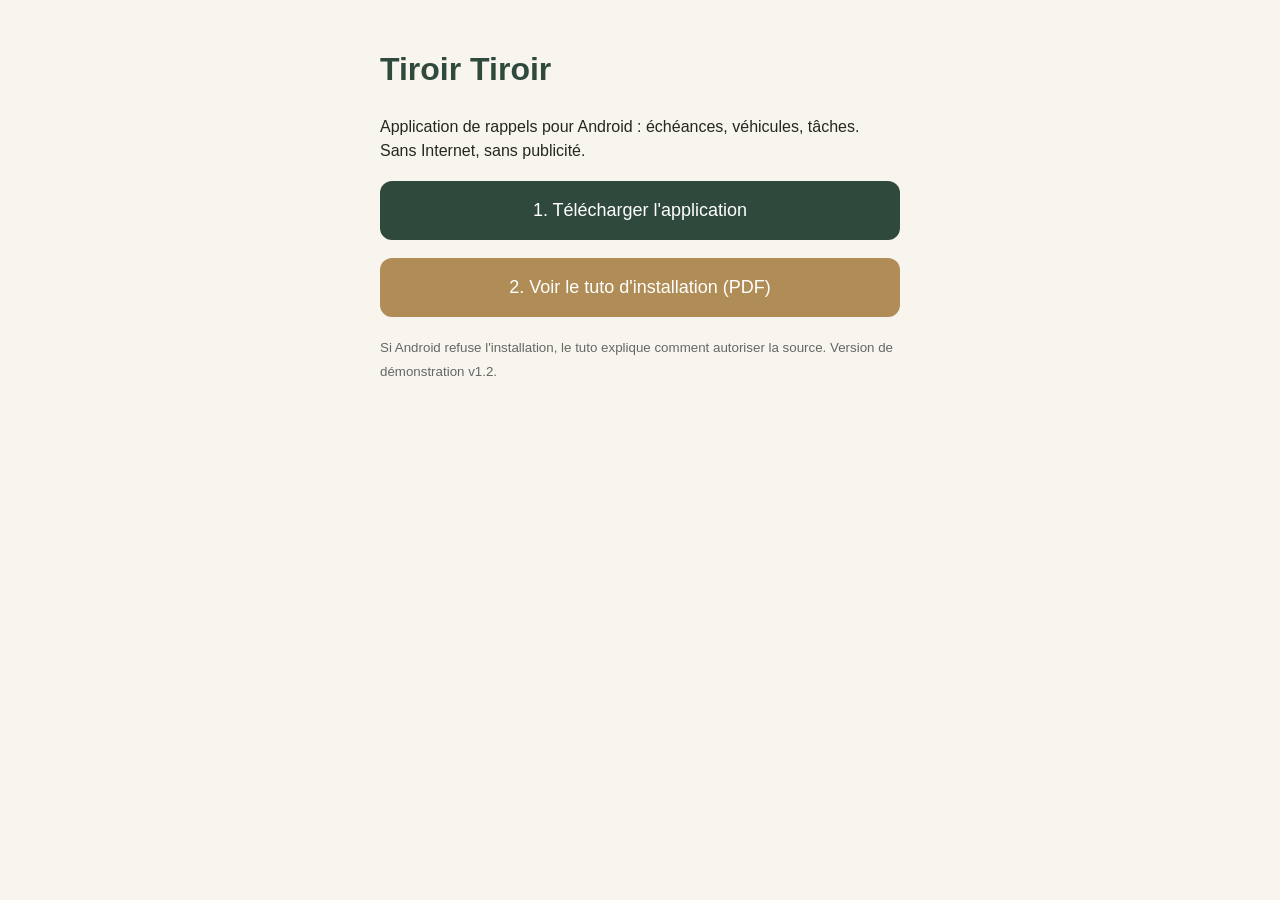
==== index.html @ 6f6a9606 "Page de téléchargement" ====
<!doctype html><html lang="fr"><meta charset="utf-8"><meta name="viewport" content="width=device-width,initial-scale=1">
<title>Tiroir Tiroir</title><style>
body{font-family:Arial,sans-serif;background:#f8f5ee;color:#23281f;max-width:520px;margin:0 auto;padding:24px;line-height:1.5}
h1{color:#2f4a3c}.b{display:block;background:#2f4a3c;color:#fff;text-align:center;padding:16px;border-radius:12px;font-size:18px;text-decoration:none;margin:18px 0}
.b2{background:#b08d57}small{color:#666}</style>
<h1>Tiroir Tiroir</h1>
<p>Application de rappels pour Android : échéances, véhicules, tâches. Sans Internet, sans publicité.</p>
<a class="b" href="https://github.com/F3nnnX/tiroir-tiroir/releases/download/v1.2/Qdjar-Qdjar.apk">1. Télécharger l'application</a>
<a class="b b2" href="Tiroir-Tiroir-installation.pdf">2. Voir le tuto d'installation (PDF)</a>
<p><small>Si Android refuse l'installation, le tuto explique comment autoriser la source. Version de démonstration v1.2.</small></p>
</html>
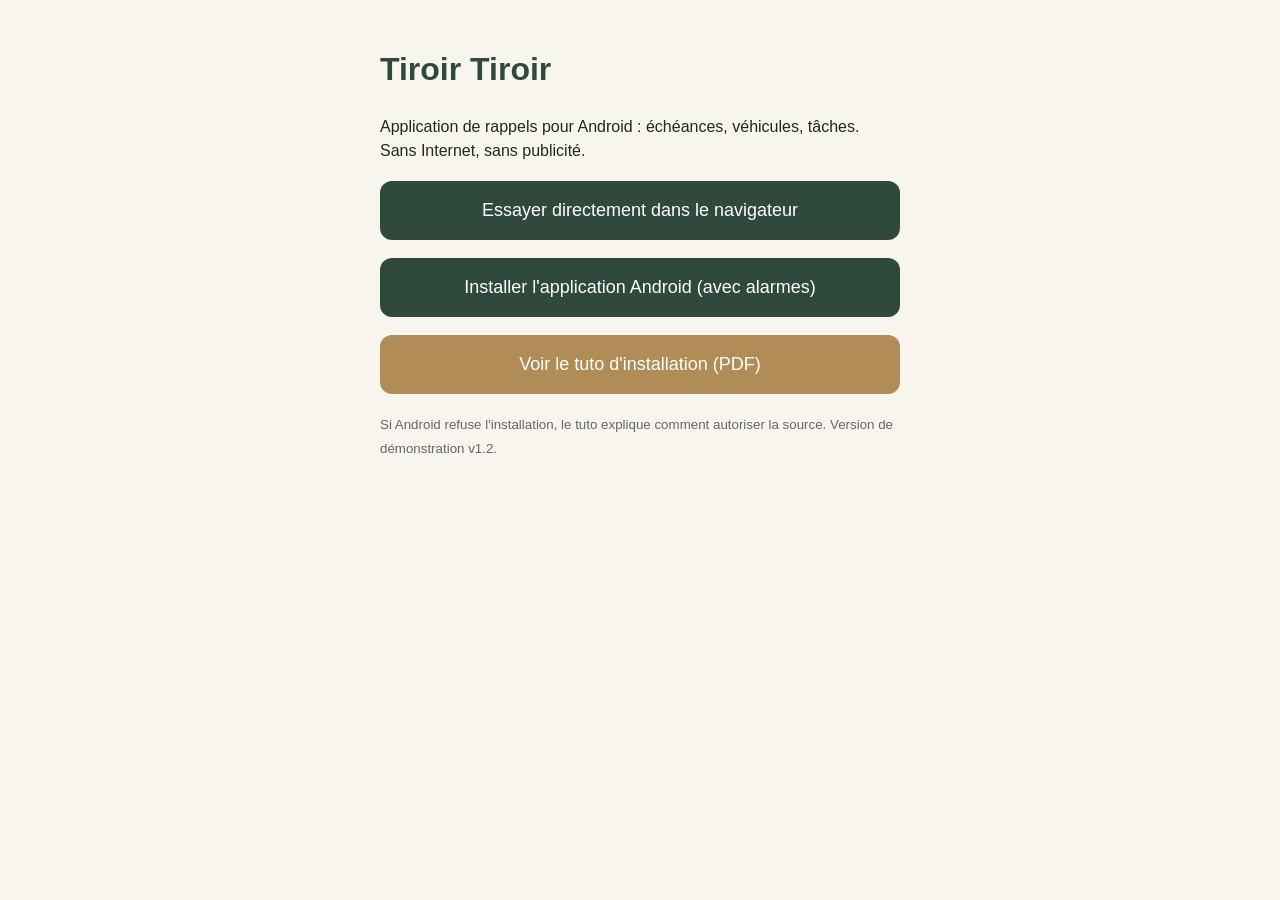
==== commit 61671225: "Version web de démonstration" ====
--- a/index.html
+++ b/index.html
@@ -5,7 +5,8 @@
 .b2{background:#b08d57}small{color:#666}</style>
 <h1>Tiroir Tiroir</h1>
 <p>Application de rappels pour Android : échéances, véhicules, tâches. Sans Internet, sans publicité.</p>
-<a class="b" href="https://github.com/F3nnnX/tiroir-tiroir/releases/download/v1.2/Qdjar-Qdjar.apk">1. Télécharger l'application</a>
-<a class="b b2" href="Tiroir-Tiroir-installation.pdf">2. Voir le tuto d'installation (PDF)</a>
+<a class="b" href="app/">Essayer directement dans le navigateur</a>
+<a class="b" href="https://github.com/F3nnnX/tiroir-tiroir/releases/download/v1.2/Qdjar-Qdjar.apk">Installer l'application Android (avec alarmes)</a>
+<a class="b b2" href="Tiroir-Tiroir-installation.pdf">Voir le tuto d'installation (PDF)</a>
 <p><small>Si Android refuse l'installation, le tuto explique comment autoriser la source. Version de démonstration v1.2.</small></p>
 </html>
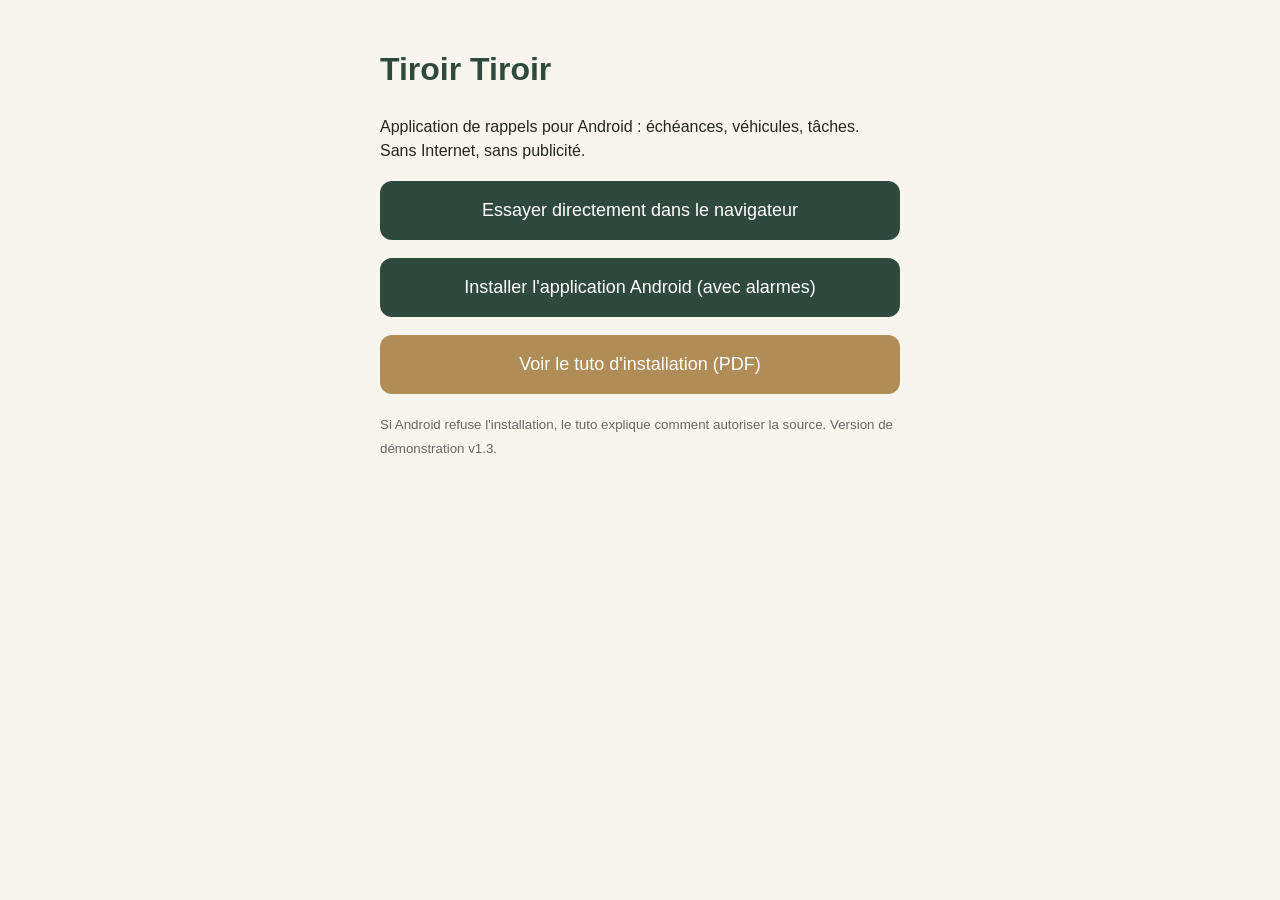
==== commit 9781bf85: "v1.3 : tiroirs simplifiés, À venir en liste, dates en toutes lettres Co-Authored-By: Claude Sonnet 5" ====
--- a/index.html
+++ b/index.html
@@ -6,7 +6,7 @@
 <h1>Tiroir Tiroir</h1>
 <p>Application de rappels pour Android : échéances, véhicules, tâches. Sans Internet, sans publicité.</p>
 <a class="b" href="app/">Essayer directement dans le navigateur</a>
-<a class="b" href="https://github.com/F3nnnX/tiroir-tiroir/releases/download/v1.2/Qdjar-Qdjar.apk">Installer l'application Android (avec alarmes)</a>
+<a class="b" href="https://github.com/F3nnnX/tiroir-tiroir/releases/latest/download/Qdjar-Qdjar.apk">Installer l'application Android (avec alarmes)</a>
 <a class="b b2" href="Tiroir-Tiroir-installation.pdf">Voir le tuto d'installation (PDF)</a>
-<p><small>Si Android refuse l'installation, le tuto explique comment autoriser la source. Version de démonstration v1.2.</small></p>
+<p><small>Si Android refuse l'installation, le tuto explique comment autoriser la source. Version de démonstration v1.3.</small></p>
 </html>
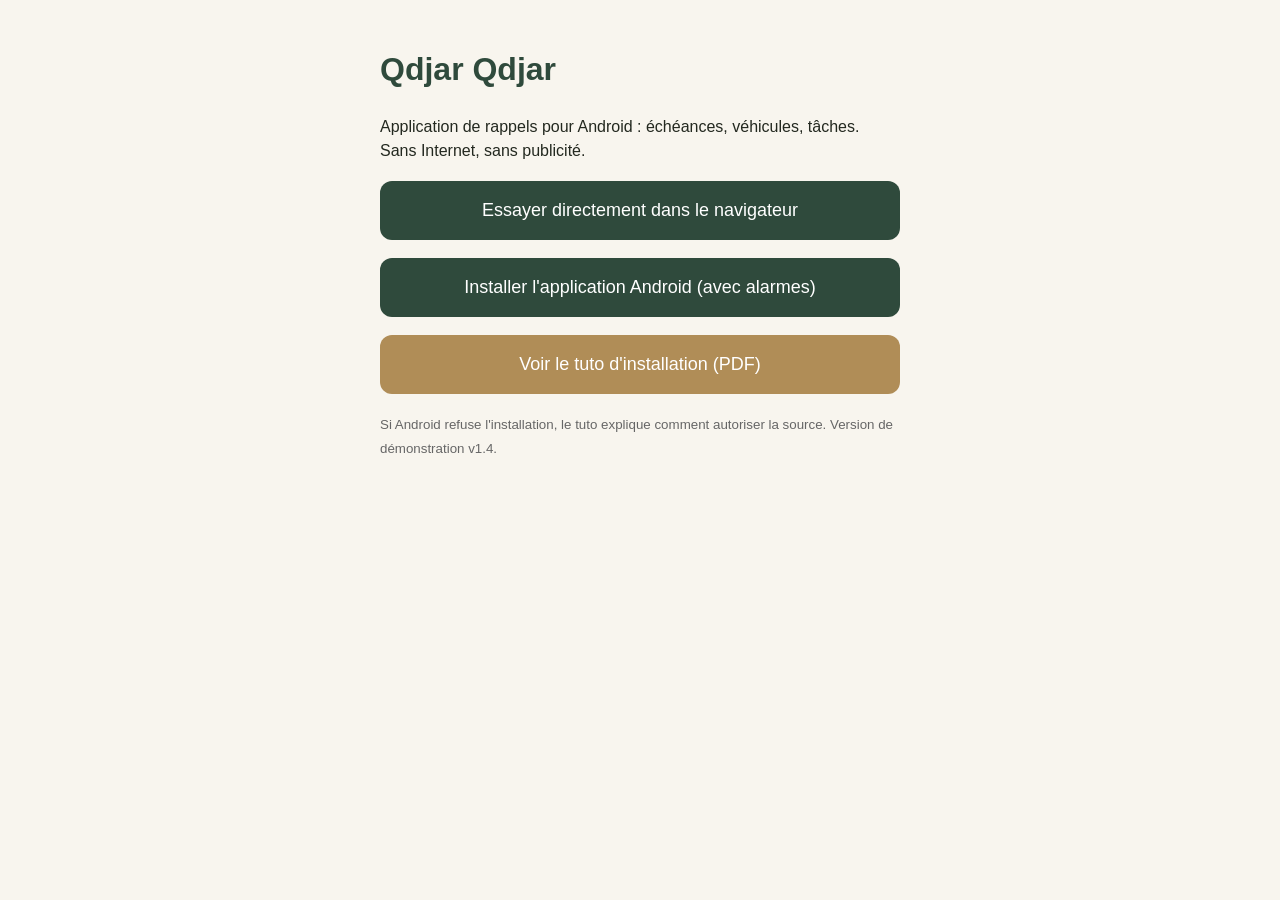
==== commit ae765b1d: "v1.4 : refonte visuelle Qdjar Qdjar (maquettes Amestan) Co-Authored-By: Claude Sonnet 5.5 <noreply@a" ====
--- a/index.html
+++ b/index.html
@@ -1,12 +1,12 @@
 <!doctype html><html lang="fr"><meta charset="utf-8"><meta name="viewport" content="width=device-width,initial-scale=1">
-<title>Tiroir Tiroir</title><style>
+<title>Qdjar Qdjar</title><style>
 body{font-family:Arial,sans-serif;background:#f8f5ee;color:#23281f;max-width:520px;margin:0 auto;padding:24px;line-height:1.5}
 h1{color:#2f4a3c}.b{display:block;background:#2f4a3c;color:#fff;text-align:center;padding:16px;border-radius:12px;font-size:18px;text-decoration:none;margin:18px 0}
 .b2{background:#b08d57}small{color:#666}</style>
-<h1>Tiroir Tiroir</h1>
+<h1>Qdjar Qdjar</h1>
 <p>Application de rappels pour Android : échéances, véhicules, tâches. Sans Internet, sans publicité.</p>
 <a class="b" href="app/">Essayer directement dans le navigateur</a>
 <a class="b" href="https://github.com/F3nnnX/tiroir-tiroir/releases/latest/download/Qdjar-Qdjar.apk">Installer l'application Android (avec alarmes)</a>
 <a class="b b2" href="Tiroir-Tiroir-installation.pdf">Voir le tuto d'installation (PDF)</a>
-<p><small>Si Android refuse l'installation, le tuto explique comment autoriser la source. Version de démonstration v1.3.</small></p>
+<p><small>Si Android refuse l'installation, le tuto explique comment autoriser la source. Version de démonstration v1.4.</small></p>
 </html>
